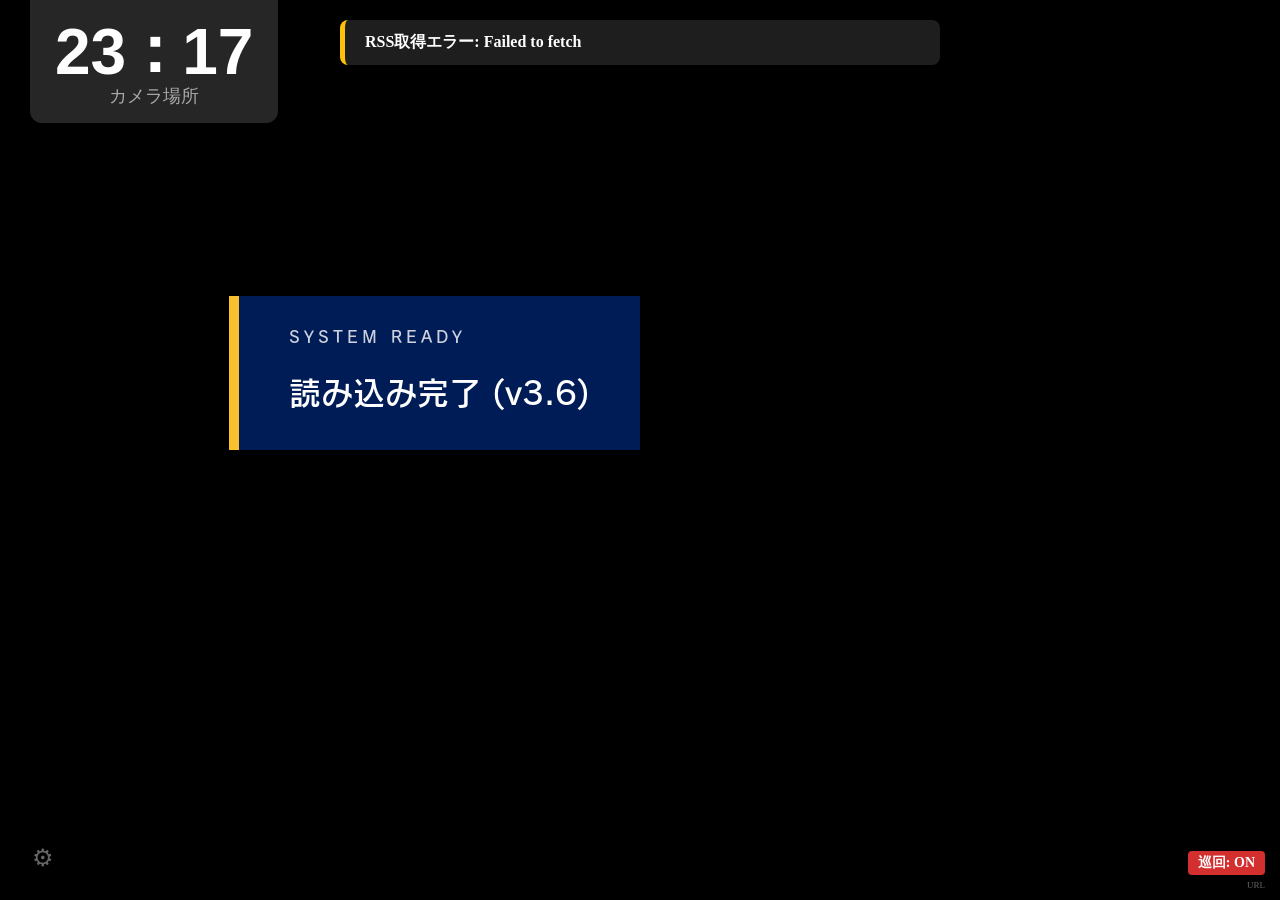
==== index.html @ d8af382e "Update index.html" ====
<!DOCTYPE html>
<html lang="ja">
<head>
    <meta charset="UTF-8">
    <title>速報くんα - メイン</title>
    <link rel="stylesheet" href="style.css">
</head>
<body>

    <div id="video-container"><div id="player"></div></div>

    <div id="ui-overlay">
        <div id="header-container">
            <div id="info-box">
                <div id="clock-display">00<span class="colon">：</span>00</div>
                <div id="camera-location">カメラ場所</div>
            </div>
            <div id="ticker-container" class="hidden">
                <div id="ticker-content">速報内容</div>
            </div>
        </div>

        <div id="bottom-right-container">
            <div id="tour-status">巡回: ON</div>
            <div id="url-box"><span id="camera-url-display">URL</span></div>
        </div>
    </div>

    <div id="error-container"></div>
    <a href="settings.html" target="_blank" id="fixed-settings-trigger" title="別タブで設定を開く">⚙</a>

    <audio id="sokuho-audio" src="assets/audio/interrupt-ad.mp3" preload="auto"></audio>
    
    <div id="boot-container">
        <div id="boot-card" class="boot-hidden">
            <div class="boot-title">SYSTEM READY</div>
            <div class="boot-version">読み込み完了 (v3.6)</div>
        </div>
    </div>
    
    <script src="https://www.youtube.com/iframe_api"></script>
    <script src="script.js"></script>
</body>
</html>
---- style.css ----
/* =========================================
   フォント定義
   ========================================= */
@font-face {
    font-family: 'UD Shin Go';
    src: url('assets/fonts/A-OTF-UDShinGoPr6-Medium.otf');
}
@font-face {
    font-family: 'New Rodin';
    src: url('assets/fonts/FOT-NewRodinPro-DB.otf');
}
@font-face {
    font-family: 'Rodin NTLG';
    src: url('assets/fonts/FOT-RodinNTLGPro-DB.otf');
}
@font-face {
    font-family: 'UD Kakugo';
    src: url('assets/fonts/FOT-UDKakugo_LargePr6-DB.otf');
}

/* =========================================
   基本レイアウト
   ========================================= */
body, html {
    margin: 0;
    padding: 0;
    width: 100%;
    height: 100%;
    overflow: hidden;
    background-color: #000;
    color: white;
}

#video-container {
    position: fixed;
    top: 0;
    left: 0;
    width: 100%;
    height: 100%;
    z-index: 1;
    pointer-events: none;
}
#player {
    width: 100%;
    height: 100%;
    transform: scale(1.1);
}

#ui-overlay {
    position: fixed;
    top: 0;
    left: 0;
    width: 100%;
    height: 100%;
    z-index: 10;
    pointer-events: none;
}

/* =========================================
   ヘッダー（時計・地名）
   ========================================= */
#header-container {
    display: flex;
    align-items: flex-start;
    padding: 0 30px;
}

#info-box {
    background: #262626;
    padding: 20px 25px 15px 25px;
    border-radius: 0 0 12px 12px;
    text-align: center;
    box-shadow: 0 4px 10px rgba(0,0,0,0.5);
    margin-right: 60px;
}

#clock-display {
    font-size: 64px;
    font-weight: bold;
    line-height: 1;
    display: flex;
    align-items: center;
    justify-content: center;
    font-feature-settings: "palt";
}

.colon {
    transform: translateY(-2px);
    margin: 0 -4px;
}

#camera-location {
    font-size: 18px;
    color: #aaa;
    font-feature-settings: "palt";
}

/* =========================================
   右下情報エリア（巡回状態・URL）
   ========================================= */
#bottom-right-container {
    position: absolute;
    bottom: 10px;
    right: 15px;
    display: flex;
    flex-direction: column;
    align-items: flex-end;
    gap: 5px;
}

#tour-status {
    font-size: 14px;
    padding: 3px 10px;
    background: #d32f2f;
    border-radius: 4px;
    font-weight: bold;
    box-shadow: 0 2px 5px rgba(0,0,0,0.5);
    transition: background 0.3s;
}
.tour-off {
    background: rgba(85, 85, 85, 0.8) !important;
    color: #ccc;
}

#url-box {
    font-size: 9px;
    color: rgba(255, 255, 255, 0.4);
    text-shadow: 1px 1px 2px black;
}

/* =========================================
   速報テロップ
   ========================================= */
#ticker-container {
    margin-top: 35px;
    flex-grow: 1;
    transition: opacity 0.5s;
}

#ticker-content {
    font-size: 48px;
    font-weight: bold;
    line-height: 1.4;
    font-feature-settings: "palt";
    paint-order: stroke fill;
    -webkit-text-stroke-linecap: round;
    -webkit-text-stroke-linejoin: round;
}

/* =========================================
   起動カード
   ========================================= */
#boot-container {
    position: fixed;
    top: 50%;
    left: 50%;
    transform: translate(-50%, -50%);
    z-index: 30000;
    pointer-events: none;
}

#boot-card {
    background: rgba(0, 32, 96, 0.9);
    color: white;
    padding: 25px 50px;
    border-left: 10px solid #fbc02d;
    box-shadow: 0 15px 40px rgba(0,0,0,0.7);
    font-family: 'Rodin NTLG', sans-serif;
    transition: all 0.6s cubic-bezier(0.23, 1, 0.32, 1);
}

.boot-title {
    font-size: 16px;
    letter-spacing: 0.25em;
    opacity: 0.8;
    margin-bottom: 8px;
}

.boot-version {
    font-size: 32px;
    font-weight: 900;
    white-space: nowrap;
}

.boot-hidden {
    opacity: 0;
    transform: translate(-50%, -30%) scale(0.95);
}

.boot-visible {
    opacity: 1;
    transform: translate(-50%, -50%) scale(1);
}

/* =========================================
   その他（設定・エラー）
   ========================================= */
#fixed-settings-trigger {
    position: fixed;
    bottom: 20px;
    left: 20px;
    z-index: 10000;
    width: 45px;
    height: 45px;
    background: rgba(0, 0, 0, 0.5);
    color: rgba(255, 255, 255, 0.4);
    text-decoration: none;
    display: flex;
    align-items: center;
    justify-content: center;
    border-radius: 50%;
    font-size: 24px;
    pointer-events: auto;
    transition: 0.3s;
}

#error-container {
    position: fixed;
    top: 20px;
    left: 50%;
    transform: translateX(-50%);
    z-index: 20000;
    width: 80%;
    max-width: 600px;
    pointer-events: none;
}

.info-msg {
    background: rgba(34, 34, 34, 0.9);
    color: #fff;
    padding: 12px 20px;
    border-radius: 8px;
    margin-bottom: 10px;
    border-left: 5px solid #ffc107;
    box-shadow: 0 4px 15px rgba(0,0,0,0.5);
    font-weight: bold;
}

.hidden { opacity: 0; }
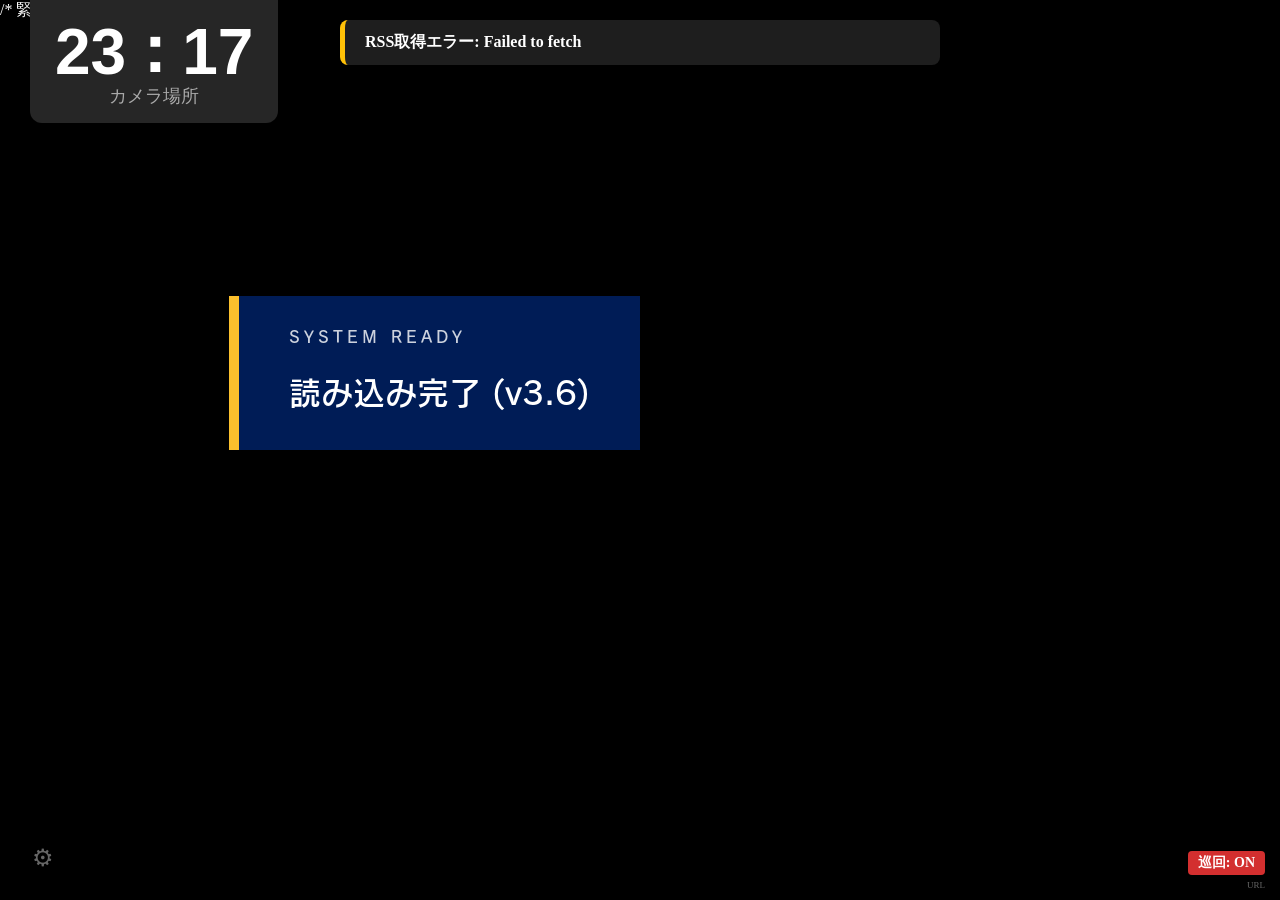
==== commit 462a93b2: "Update index.html" ====
--- a/index.html
+++ b/index.html
@@ -37,6 +37,19 @@
             <div class="boot-version">読み込み完了 (v3.6)</div>
         </div>
     </div>
+
+    /* 緊急地震速報 */
+    <div id="eew-super" class="hidden">
+        <div id="eew-line1">
+            <span id="eew-header-text">緊急地震速報</span>
+            <span id="eew-alert-text">強い揺れに警戒</span>
+        </div>
+    <div id="eew-line2">
+        <div id="eew-areas-text"></div>
+    </div>
+    </div>
+
+    <div id="eew-cancel-super" class="hidden">先ほどの緊急地震速報は取り消されました</div>
     
     <script src="https://www.youtube.com/iframe_api"></script>
     <script src="script.js"></script>
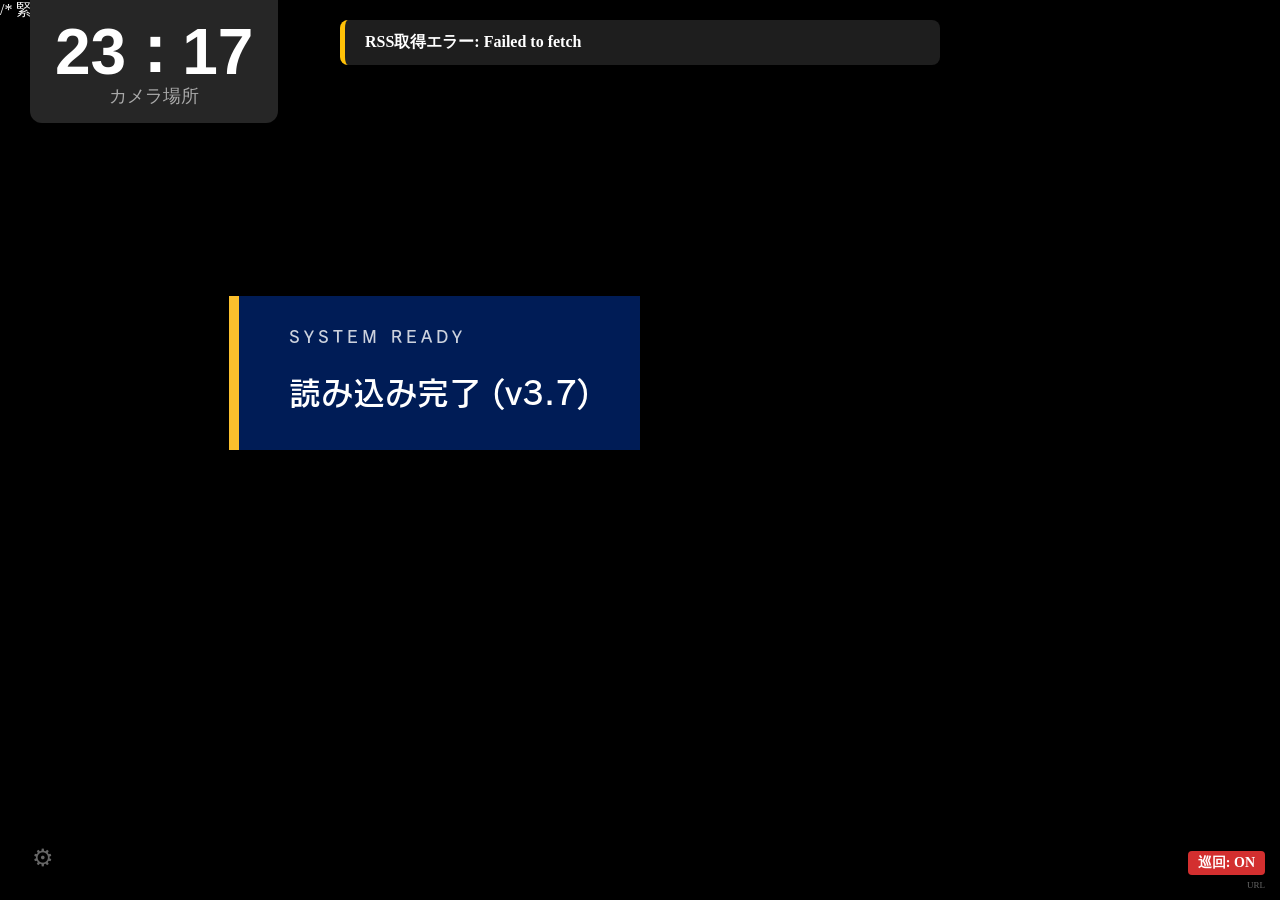
==== commit 08e9eb6b: "Update index.html" ====
--- a/index.html
+++ b/index.html
@@ -34,7 +34,7 @@
     <div id="boot-container">
         <div id="boot-card" class="boot-hidden">
             <div class="boot-title">SYSTEM READY</div>
-            <div class="boot-version">読み込み完了 (v3.6)</div>
+            <div class="boot-version">読み込み完了 (v3.7)</div>
         </div>
     </div>
 
--- a/style.css
+++ b/style.css
@@ -237,3 +237,59 @@
 }
 
 .hidden { opacity: 0; }
+
+/* 緊急地震速報 */
+#eew-super {
+    position: fixed;
+    top: 20px;
+    left: 200px; /* 時計の横あたりに配置 */
+    z-index: 50000;
+    font-family: 'Rodin NTLG', 'UD Shin Go', sans-serif;
+    font-feature-settings: "palt";
+}
+
+#eew-line1 {
+    display: flex;
+    gap: 10px;
+    align-items: center;
+    margin-bottom: 5px;
+}
+
+#eew-header-text {
+    background: #E92108; /* 赤 */
+    color: #FFF;
+    padding: 2px 8px;
+    font-size: 24px;
+    font-weight: 900;
+    border: 2px solid #FFF;
+}
+
+#eew-alert-text {
+    color: #FFFF00; /* 黄色 */
+    font-size: 24px;
+    font-weight: 900;
+    text-shadow: 2px 2px 0 #000; /* 視認性向上のための縁取り */
+}
+
+#eew-line2 {
+    color: #FFF;
+    font-size: 28px;
+    font-weight: 900;
+    text-shadow: 2px 2px 2px #000;
+    white-space: nowrap;
+}
+
+/* 取消報用 */
+#eew-cancel-super {
+    position: fixed;
+    top: 25px;
+    left: 200px;
+    background: #0000FF; /* 青 */
+    color: #FFF;
+    padding: 5px 15px;
+    font-size: 24px;
+    font-weight: bold;
+    border: 2px solid #FFF;
+}
+
+.hidden { display: none !important; }
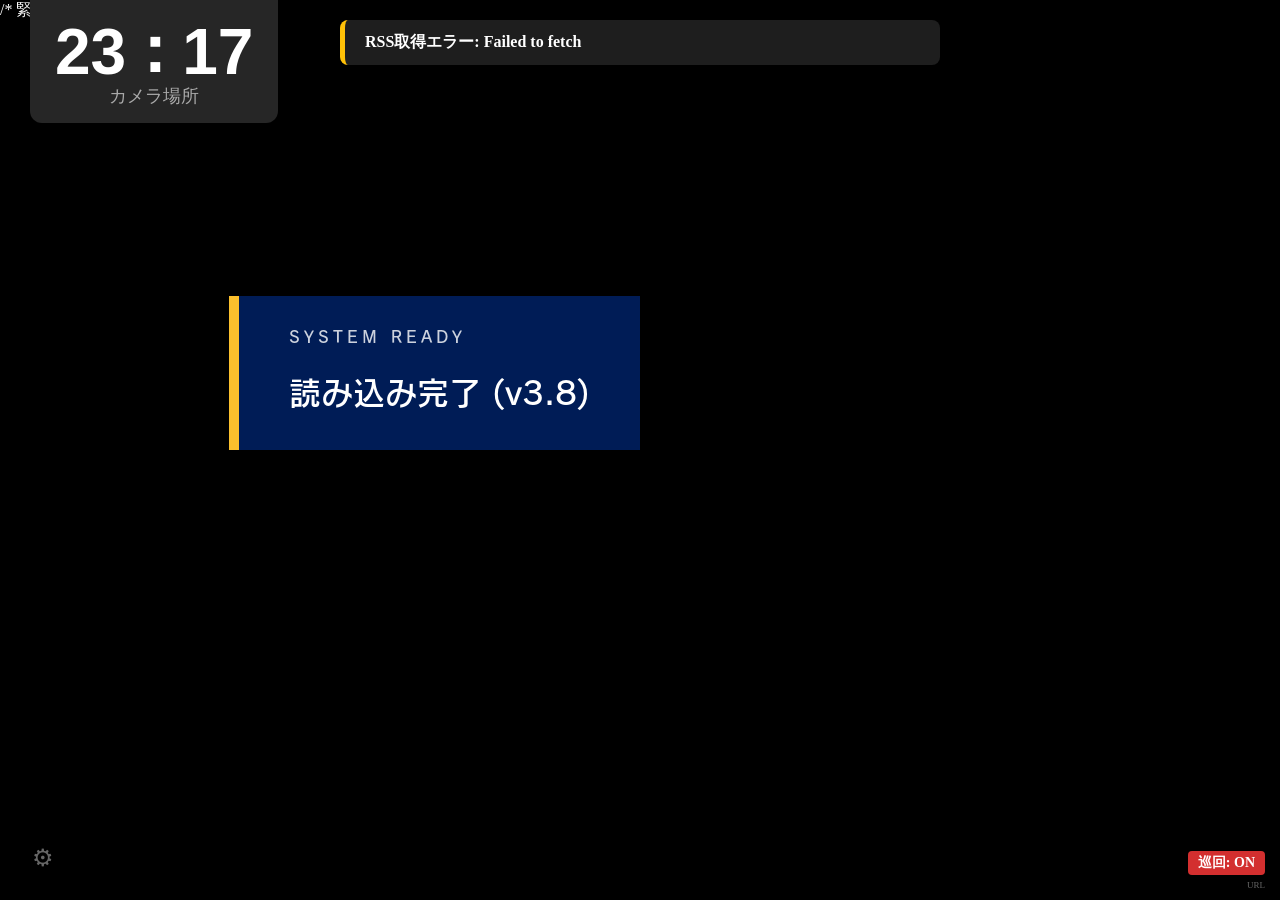
==== commit b822a8ce: "Update index.html" ====
--- a/index.html
+++ b/index.html
@@ -34,22 +34,20 @@
     <div id="boot-container">
         <div id="boot-card" class="boot-hidden">
             <div class="boot-title">SYSTEM READY</div>
-            <div class="boot-version">読み込み完了 (v3.7)</div>
+            <div class="boot-version">読み込み完了 (v3.8)</div>
         </div>
     </div>
 
     /* 緊急地震速報 */
-    <div id="eew-super" class="hidden">
-        <div id="eew-line1">
-            <span id="eew-header-text">緊急地震速報</span>
-            <span id="eew-alert-text">強い揺れに警戒</span>
+    <div id="eew-telop-container" class="hidden">
+        <div class="eew-telop-row1">
+            <span class="eew-label-red">緊急地震速報</span>
+            <span class="eew-msg-yellow">強い揺れに警戒</span>
         </div>
-    <div id="eew-line2">
-        <div id="eew-areas-text"></div>
-    </div>
+    <div class="eew-telop-row2" id="eew-telop-areas"></div>
     </div>
 
-    <div id="eew-cancel-super" class="hidden">先ほどの緊急地震速報は取り消されました</div>
+    <div id="eew-cancel-telop" class="hidden">先ほどの緊急地震速報は取り消されました</div>
     
     <script src="https://www.youtube.com/iframe_api"></script>
     <script src="script.js"></script>
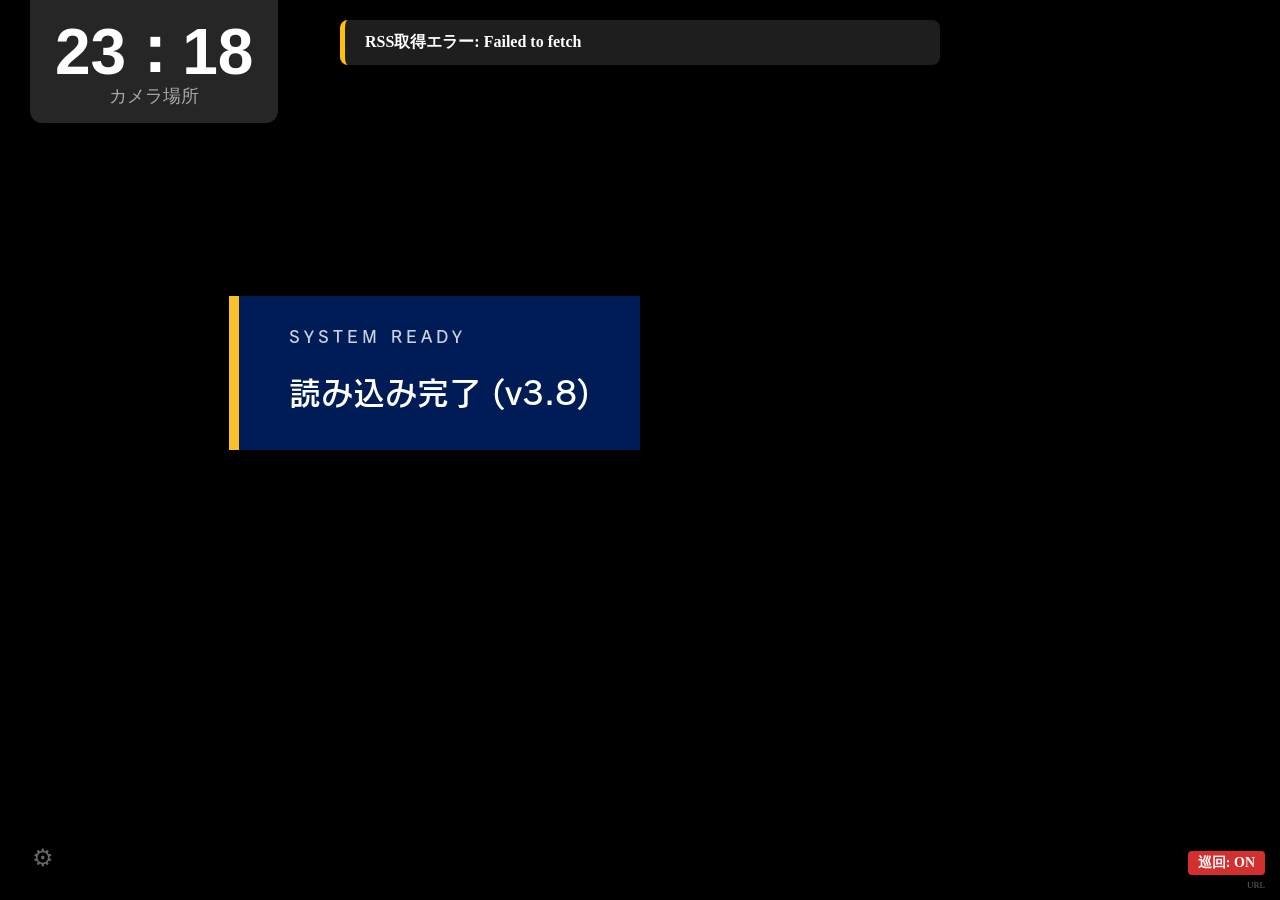
==== commit b7e5e04c: "Update index.html" ====
--- a/index.html
+++ b/index.html
@@ -37,17 +37,6 @@
             <div class="boot-version">読み込み完了 (v3.8)</div>
         </div>
     </div>
-
-    /* 緊急地震速報 */
-    <div id="eew-telop-container" class="hidden">
-        <div class="eew-telop-row1">
-            <span class="eew-label-red">緊急地震速報</span>
-            <span class="eew-msg-yellow">強い揺れに警戒</span>
-        </div>
-    <div class="eew-telop-row2" id="eew-telop-areas"></div>
-    </div>
-
-    <div id="eew-cancel-telop" class="hidden">先ほどの緊急地震速報は取り消されました</div>
     
     <script src="https://www.youtube.com/iframe_api"></script>
     <script src="script.js"></script>
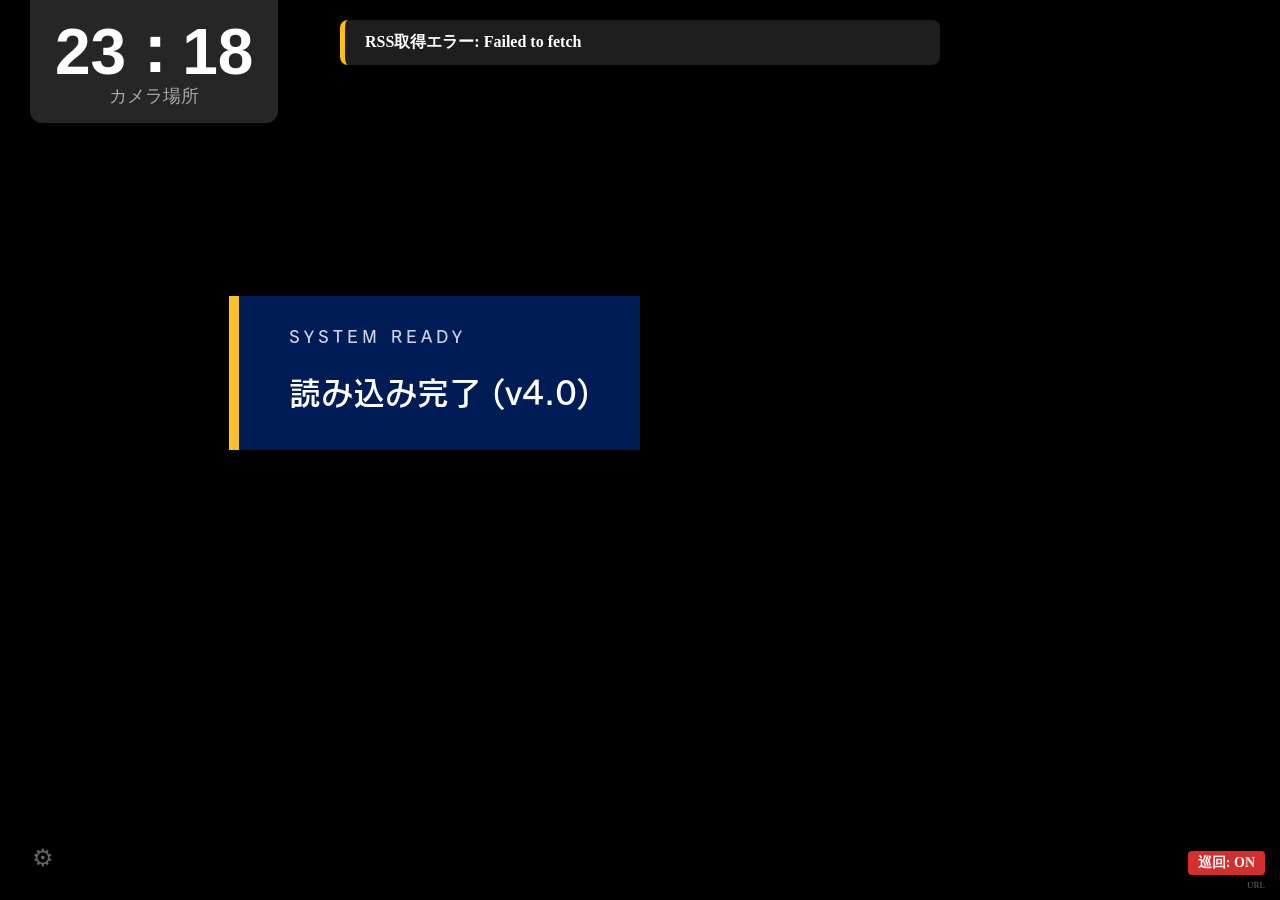
==== commit a7cdc967: "Update index.html" ====
--- a/index.html
+++ b/index.html
@@ -34,7 +34,7 @@
     <div id="boot-container">
         <div id="boot-card" class="boot-hidden">
             <div class="boot-title">SYSTEM READY</div>
-            <div class="boot-version">読み込み完了 (v3.8)</div>
+            <div class="boot-version">読み込み完了 (v4.0)</div>
         </div>
     </div>
     
--- a/style.css
+++ b/style.css
@@ -237,59 +237,3 @@
 }
 
 .hidden { opacity: 0; }
-
-/* 緊急地震速報 */
-#eew-super {
-    position: fixed;
-    top: 20px;
-    left: 200px; /* 時計の横あたりに配置 */
-    z-index: 50000;
-    font-family: 'Rodin NTLG', 'UD Shin Go', sans-serif;
-    font-feature-settings: "palt";
-}
-
-#eew-line1 {
-    display: flex;
-    gap: 10px;
-    align-items: center;
-    margin-bottom: 5px;
-}
-
-#eew-header-text {
-    background: #E92108; /* 赤 */
-    color: #FFF;
-    padding: 2px 8px;
-    font-size: 24px;
-    font-weight: 900;
-    border: 2px solid #FFF;
-}
-
-#eew-alert-text {
-    color: #FFFF00; /* 黄色 */
-    font-size: 24px;
-    font-weight: 900;
-    text-shadow: 2px 2px 0 #000; /* 視認性向上のための縁取り */
-}
-
-#eew-line2 {
-    color: #FFF;
-    font-size: 28px;
-    font-weight: 900;
-    text-shadow: 2px 2px 2px #000;
-    white-space: nowrap;
-}
-
-/* 取消報用 */
-#eew-cancel-super {
-    position: fixed;
-    top: 25px;
-    left: 200px;
-    background: #0000FF; /* 青 */
-    color: #FFF;
-    padding: 5px 15px;
-    font-size: 24px;
-    font-weight: bold;
-    border: 2px solid #FFF;
-}
-
-.hidden { display: none !important; }
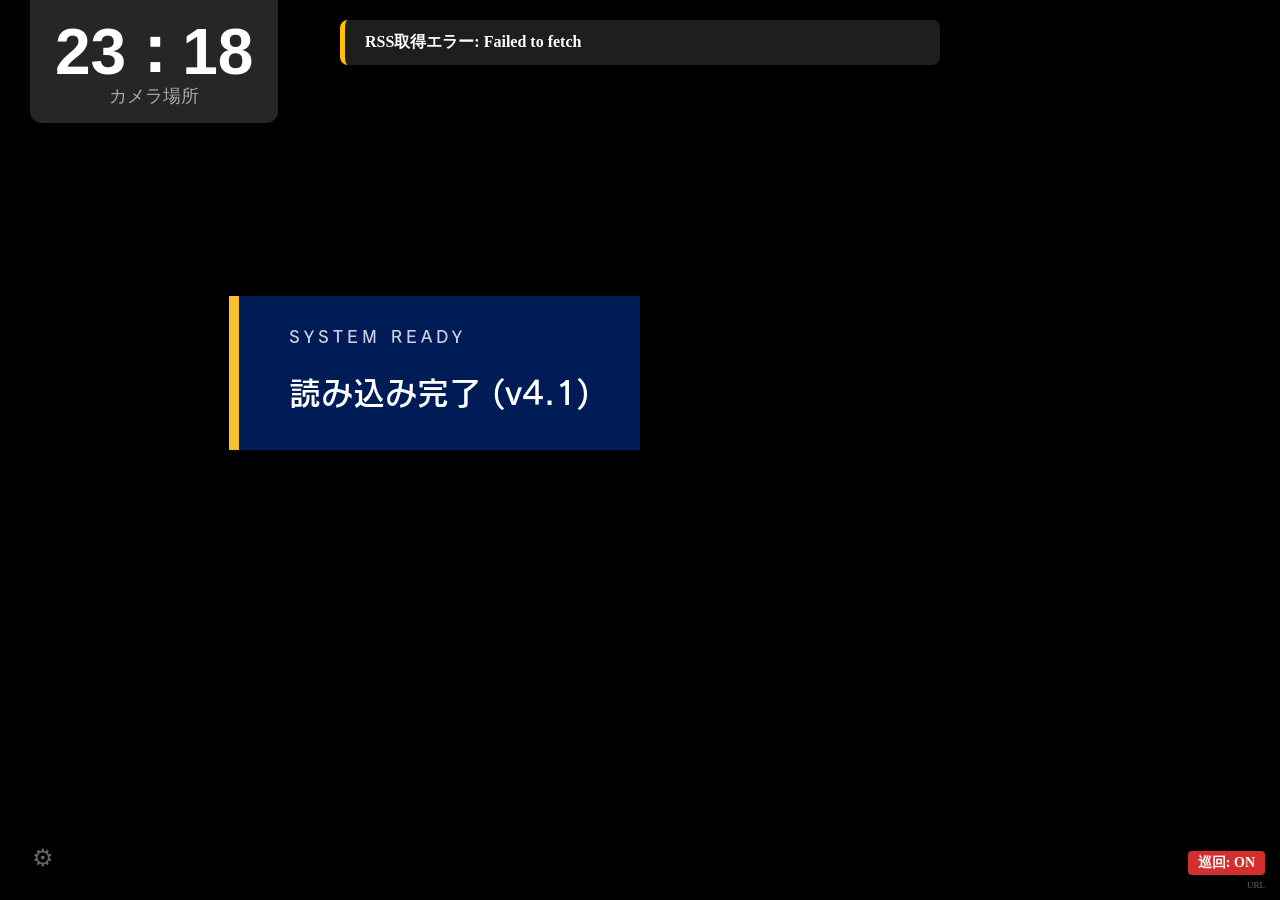
==== commit 063d3532: "Update index.html" ====
--- a/index.html
+++ b/index.html
@@ -34,7 +34,7 @@
     <div id="boot-container">
         <div id="boot-card" class="boot-hidden">
             <div class="boot-title">SYSTEM READY</div>
-            <div class="boot-version">読み込み完了 (v4.0)</div>
+            <div class="boot-version">読み込み完了 (v4.1)</div>
         </div>
     </div>
     
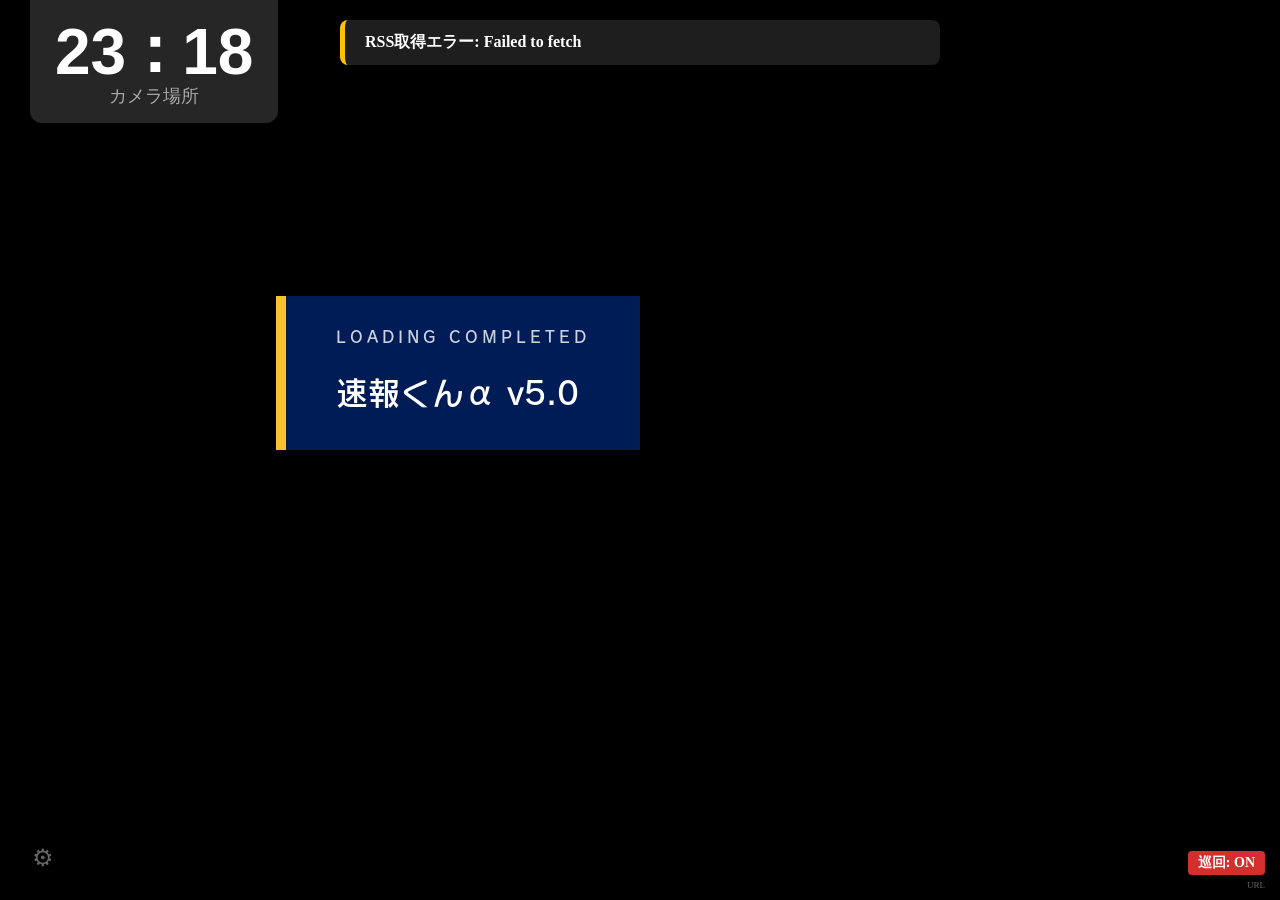
==== commit 94910dcc: "Update index.html" ====
--- a/index.html
+++ b/index.html
@@ -33,8 +33,8 @@
     
     <div id="boot-container">
         <div id="boot-card" class="boot-hidden">
-            <div class="boot-title">SYSTEM READY</div>
-            <div class="boot-version">読み込み完了 (v4.1)</div>
+            <div class="boot-title">LOADING COMPLETED</div>
+            <div class="boot-version">速報くんα v5.0</div>
         </div>
     </div>
     
